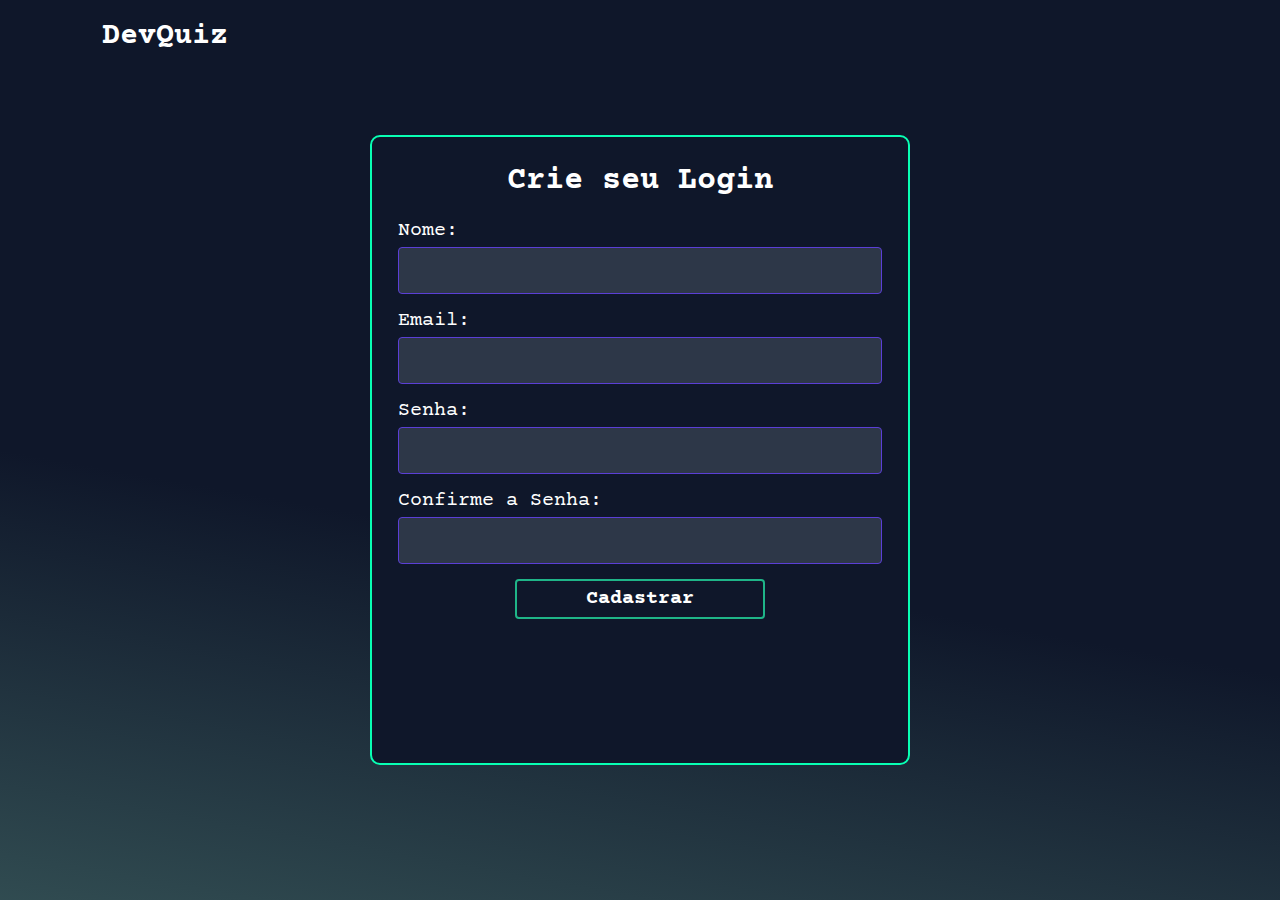
==== pages/criar_login.html @ 045b1b6f "Initial commit" ====
<!DOCTYPE html>
<html lang="pt-br">
<head>
    <meta charset="UTF-8">
    <meta name="viewport" content="width=device-width, initial-scale=1.0">
    <link rel="stylesheet" href="../css/login.css">
    <title>Cadastro de Usuário</title>
    <link rel="icon" type="image/x-icon" href="../img/DQ.ico">
</head>
<body>
    <header>
        <a href="../index.html">DevQuiz</a>
    </header>
    <main>
        <div class="login-container">
            <h1>Crie seu Login</h1>
            <form id="registrationForm">
                <div class="form-group">
                    <label for="name">Nome:</label>
                    <input type="text" id="name" name="name" required>
                </div>
                <div class="form-group">
                    <label for="email">Email:</label>
                    <input type="email" id="email" name="email" required>
                </div>
                <div class="form-group">
                    <label for="password">Senha:</label>
                    <input type="password" id="password" name="password" required>
                </div>
                <div class="form-group">
                    <label for="confirmPassword">Confirme a Senha:</label>
                    <input type="password" id="confirmPassword" name="confirmPassword" required>
                </div>
                <button class="register-button"><a href="../index.html"> Cadastrar </a></button>
            </form>
            <div id="message"></div>
        </div>
    </main>
    <script src="js/script.js"></script>
</body>
</html>
---- css/login.css ----
@import url('https://fonts.googleapis.com/css2?family=Courier+Prime:ital,wght@0,400;0,700;1,400;1,700&family=Fira+Code:wght@300..700&family=Inter:wght@100..900&family=Press+Start+2P&display=swap');

* {
    margin: 0;
    padding: 0;
    box-sizing: border-box;
    font-family: "Courier Prime", monospace;
}

body {
    margin: 0;
    padding: 0;

    height: 100vh;
    background-image: linear-gradient(10deg, #90E1C0 -180%, #84CEB2 -100%, #0F172A 40%);
    background-size: 100%; 
    background-repeat: no-repeat;
}

header{
    top: 0;
    display: flex;
    flex-direction: row;
    justify-content: space-between;
    align-items: center;
    padding: 20px 8%;
}

header a {
    text-decoration: none;
    color: #FFFF;
    font-size: 30px;
    font-weight: 900;
}

.menu{
    list-style: none;
}

.menu li a{
    font-size: 20px;
    color: #CDCDCD;
    text-decoration: none;
}

main {
    display: flex;
    flex-direction: row;
    justify-content: center;
    align-items: center;
}

/* css login*/
.login-container {
    background-color: #0F172A;
    width: 60vh;
    height: 70vh;
    border: #08FFB3 solid 2px;
    border-radius: 10px;
    display: block;
    text-align: center;
    padding: 2%;
    position: absolute; 
    top: 50%; 
    left: 50%;
    transform: translate(-50%, -50%); 
}

.login-container h1 {
    color: #FFFFFF;
    margin-bottom: 20px;
}

.form-group {
    margin-bottom: 15px;
}

.form-group label {
    display: block;
    color: #FFFFFF;
    margin-bottom: 5px;
    text-align: left;
    font-size: 20px;
}

.form-group input {
    width: 100%;
    padding: 15px;
    border: 1px solid #5B3FD6;
    border-radius: 4px;
    background-color: #2D3748;
    color: #FFFFFF;
}

.form-group input:focus {
    outline: none;
    border-color: #5B3FD6;
}

.login-button {
    background-color: #0F172A;
    margin-top: 10px;
    width: 250px;
    height: 50px;
    border: #5B3FD6 solid 2px;
    border-radius: 8px;
    color: #FFFF;
    font-size: 7px;
    cursor: pointer;
}

.login-button:hover {
    background-color: #5B3FD6;
}

.no-account {
    color: #FFFFFF;
    margin-top: 6px;
    font-size: 17px;
    margin-bottom: 8px;
    font-weight: 100;
}

.register-button {
    background-color: #0F172A;
    border: #1fb588 solid 2px;
    border-radius: 4px;
    color: #FFFF;
    cursor: pointer;
    font-size: 20px;
    width: 250px;
    height: 40px;
}

.register-button:hover {
    background-color: #06D8A7;
}

h2 {
    color: #FFFF;
    margin-bottom: 50px;
    font-size: 35px;
}

.register-button a {
    text-decoration: none;
    color: #FFFF;
    font-size: 20px;
    font-weight: 900;
}
.login-button a {
    text-decoration: none;
    color: #FFFF;
    font-size: 27px;
    font-weight: 900;
    text-align: center;
}

@media (max-width: 700px) {
    .menu{
        list-style: none;
    }

    .menu li a{
        font-size: 20px;
        color: #CDCDCD;
        text-decoration: none;
    }

    main {
        display: flex;
        flex-direction: row;
        justify-content: center;
        align-items: center;
    }

    .login-container {
        height: 550px;
        width: 400px;
        background-color: #0F172A;
        border: #08FFB3 solid 2px;
        border-radius: 10px;
        display: block;
        text-align: center;
        padding: 2%;
        /* margin-top: 100px; */
    }

    .login-container h1 {
        color: #FFFFFF;
        margin-bottom: 20px;
    }

    .form-group {
        display: flex;
        flex-direction: column;
        justify-content: space-between;
        align-items: flex-start;
        width: 100%;
        margin-bottom: 15px;
        margin-top: 27px; 
    }

    .form-group label {
        color: #FFFFFF;
        margin-bottom: 5px;
        text-align: left;
        font-size: 20px;
    }

    .form-group input {
        width: 100%;
        padding: 15px;
        border: 1px solid #5B3FD6;
        border-radius: 4px;
        background-color: #2D3748;
        color: #FFFFFF;
    }

    .form-group input:focus {
        outline: none;
        border-color: #5B3FD6;
    }

    .login-button {
        background-color: #0F172A;
        margin-top: 10px;
        width: 250px;
        height: 50px;
        border: #5B3FD6 solid 2px;
        border-radius: 8px;
        color: #FFFF;
        font-size: 7px;
        cursor: pointer;
    }

    .login-button:hover {
        background-color: #5B3FD6;
    }

    .no-account {
        color: #FFFFFF;
        margin-top: 6px;
        font-size: 17px;
        margin-bottom: 8px;
        font-weight: 100;
    }

    .register-button {
        background-color: #0F172A;
        border: #1fb588 solid 2px;
        border-radius: 4px;
        color: #FFFF;
        cursor: pointer;
        font-size: 20px;
        width: 250px;
        height: 40px;
    }

    .register-button:hover {
        background-color: #06D8A7;
    }

    h2 {
        color: #FFFF;
        margin-bottom: 50px;
        font-size: 35px;
    }

    .register-button a {
        text-decoration: none;
        color: #FFFF;
        font-size: 20px;
        font-weight: 900;
    }
    .login-button a {
        text-decoration: none;
        color: #FFFF;
        font-size: 27px;
        font-weight: 900;
        text-align: center;
    }
}
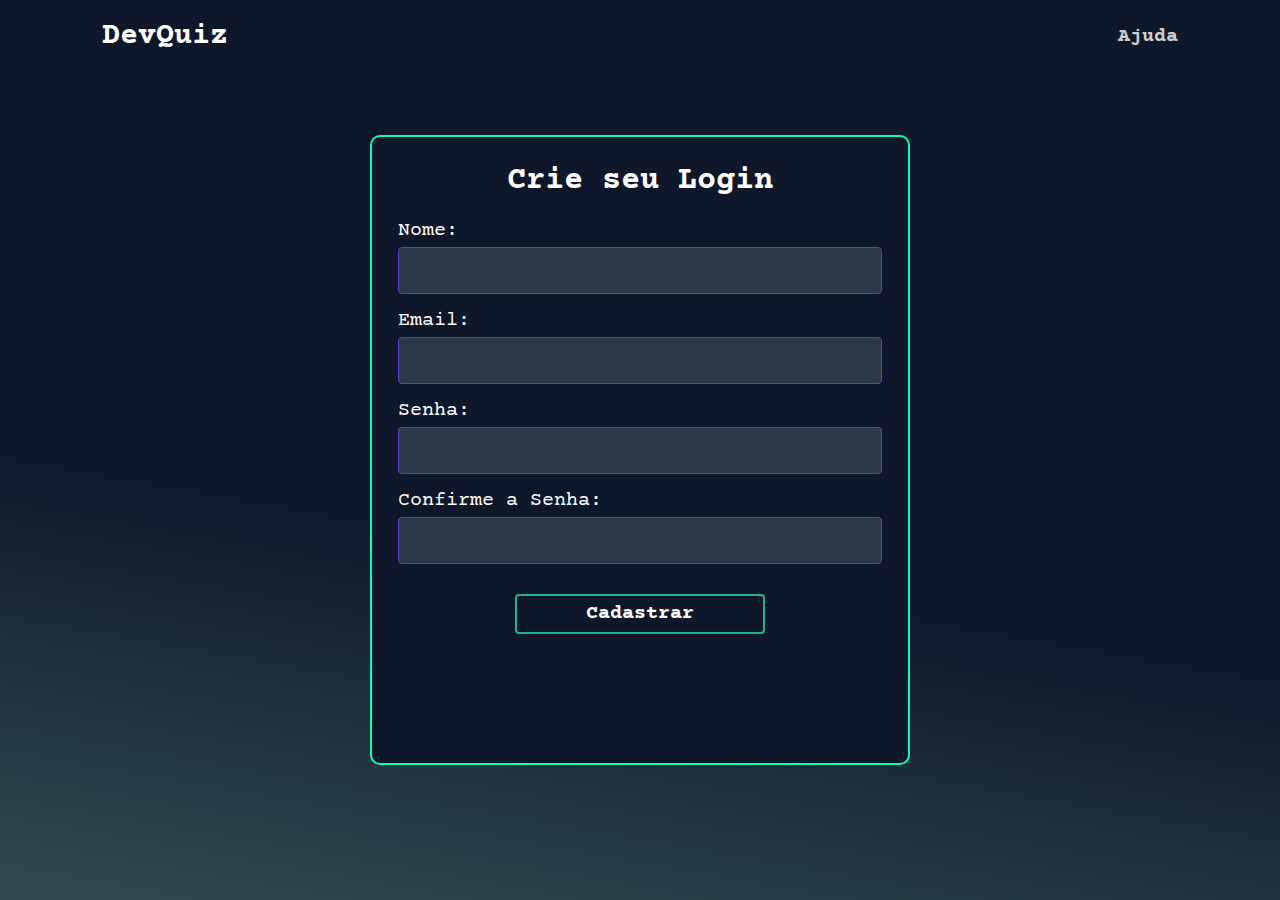
==== commit 03598896: "fix: help page" ====
--- a/pages/criar_login.html
+++ b/pages/criar_login.html
@@ -10,8 +10,13 @@
 <body>
     <header>
         <a href="../index.html">DevQuiz</a>
+        <ul class="menu">
+            <li>
+                <a href="../pages/Ajuda.html">Ajuda</a>
+            </li>
+        </ul>
     </header>
-    <main>
+<main>
         <div class="login-container">
             <h1>Crie seu Login</h1>
             <form id="registrationForm">
--- a/css/login.css
+++ b/css/login.css
@@ -130,6 +130,8 @@
     font-size: 20px;
     width: 250px;
     height: 40px;
+
+    margin-top: 15px;
 }
 
 .register-button:hover {
